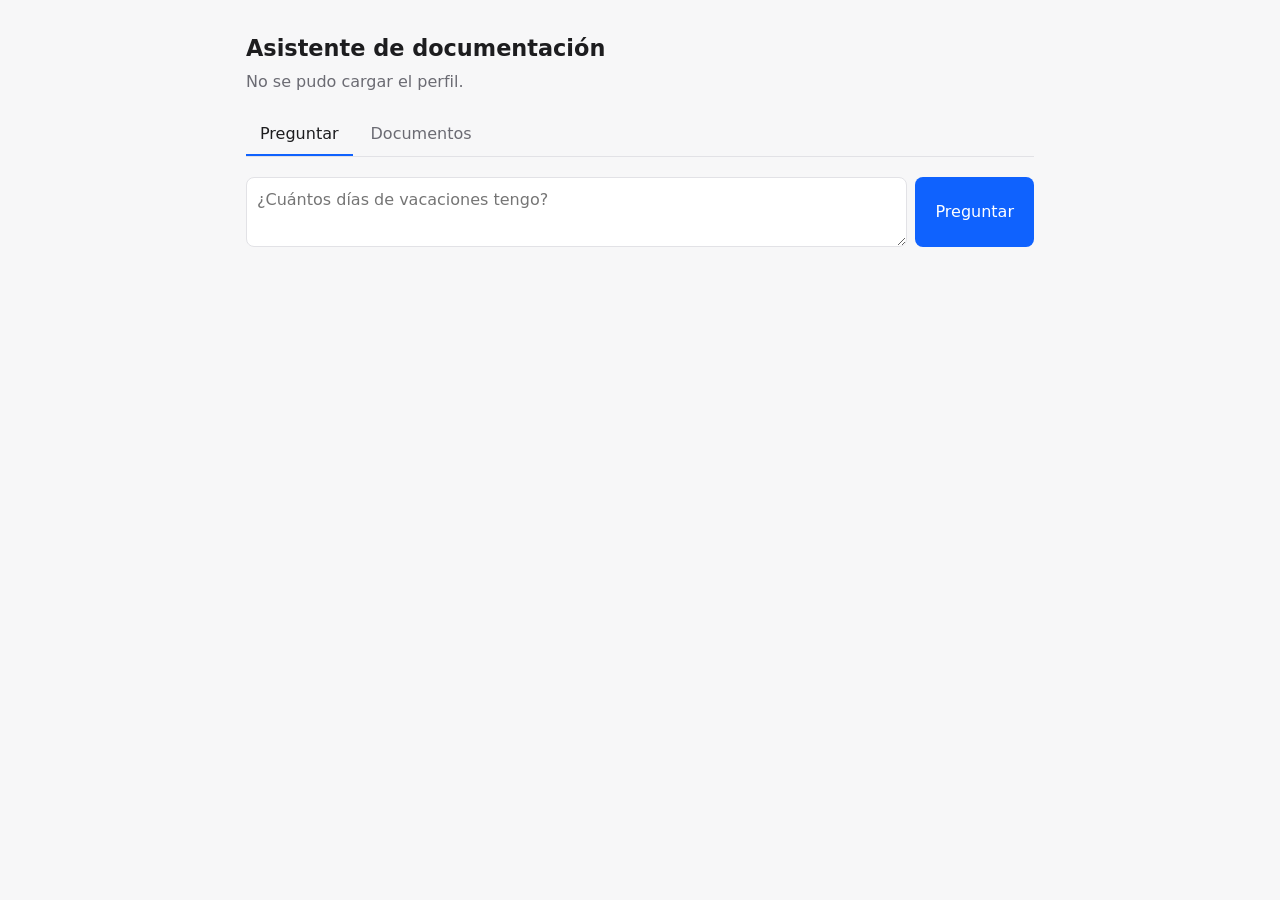
==== web/html/index.html @ ad0f02f4 "feat(web): pestaña Documentos para subir, listar y eliminar; endpoint /yo; web solo en localhost Co-" ====
<!doctype html>
<html lang="es">
<head>
  <meta charset="utf-8">
  <meta name="viewport" content="width=device-width, initial-scale=1">
  <title>Asistente de documentación</title>
  <style>
    :root { --bg: #f7f7f8; --fg: #1d1d1f; --muted: #6b6b73; --card: #fff; --accent: #0f62fe;
      --border: #e2e2e6; --ok: #1a7f37; --warn: #9a6700; --err: #cf222e; }
    @media (prefers-color-scheme: dark) {
      :root { --bg: #141416; --fg: #ececf1; --muted: #9a9aa3; --card: #1e1e22; --accent: #78a9ff;
        --border: #2e2e34; --ok: #3fb950; --warn: #d29922; --err: #f85149; }
    }
    * { box-sizing: border-box; }
    body { margin: 0; font: 16px/1.5 system-ui, sans-serif; background: var(--bg); color: var(--fg); }
    main { max-width: 820px; margin: 0 auto; padding: 32px 16px; }
    h1 { font-size: 1.4rem; margin: 0 0 4px; }
    h2 { font-size: 1.05rem; margin: 0 0 12px; }
    p.sub { color: var(--muted); margin: 0 0 20px; }
    .tabs { display: flex; gap: 4px; border-bottom: 1px solid var(--border); margin-bottom: 20px; }
    .tabs button { background: none; border: 0; border-bottom: 2px solid transparent; padding: 8px 14px;
      font: inherit; color: var(--muted); cursor: pointer; }
    .tabs button[aria-selected="true"] { color: var(--fg); border-bottom-color: var(--accent); }
    [hidden] { display: none !important; }
    form { display: flex; gap: 8px; flex-wrap: wrap; align-items: stretch; }
    textarea, select, input[type="file"] { font: inherit; color: var(--fg); background: var(--card);
      border: 1px solid var(--border); border-radius: 8px; padding: 10px; }
    textarea { flex: 1 1 320px; resize: vertical; min-height: 48px; }
    input[type="file"] { flex: 1 1 260px; }
    button.primario { padding: 0 20px; min-height: 44px; border: 0; border-radius: 8px; background: var(--accent);
      color: #fff; font: inherit; cursor: pointer; }
    button:disabled { opacity: .6; cursor: wait; }
    .card { background: var(--card); border: 1px solid var(--border); border-radius: 8px; padding: 16px;
      margin-top: 16px; overflow-x: auto; }
    .aviso { color: var(--muted); font-style: italic; }
    .ok { color: var(--ok); } .warn { color: var(--warn); } .err { color: var(--err); }
    .citas { margin-top: 12px; font-size: .9rem; }
    .citas li { margin-bottom: 6px; }
    .mono { font-family: ui-monospace, monospace; font-size: .9em; }
    table { border-collapse: collapse; width: 100%; font-size: .92rem; }
    th, td { text-align: left; padding: 8px; border-top: 1px solid var(--border); vertical-align: top; }
    th { color: var(--muted); font-weight: 500; border-top: 0; }
    button.borrar { background: none; border: 1px solid var(--border); border-radius: 6px; padding: 4px 10px;
      color: var(--err); font: inherit; font-size: .85rem; cursor: pointer; }
    .ayuda { color: var(--muted); font-size: .88rem; margin: 8px 0 0; }
  </style>
</head>
<body>
  <main>
    <h1>Asistente de documentación</h1>
    <p class="sub" id="perfil">Cargando perfil…</p>

    <nav class="tabs" role="tablist">
      <button role="tab" id="tab-chat" aria-selected="true" aria-controls="panel-chat">Preguntar</button>
      <button role="tab" id="tab-docs" aria-selected="false" aria-controls="panel-docs">Documentos</button>
    </nav>

    <section id="panel-chat" role="tabpanel" aria-labelledby="tab-chat">
      <form id="form-chat">
        <textarea id="pregunta" maxlength="2000" required placeholder="¿Cuántos días de vacaciones tengo?"></textarea>
        <button class="primario" id="enviar" type="submit">Preguntar</button>
      </form>
      <div id="resultado" aria-live="polite"></div>
    </section>

    <section id="panel-docs" role="tabpanel" aria-labelledby="tab-docs" hidden>
      <div class="card" style="margin-top:0">
        <h2>Subir documento</h2>
        <form id="form-subir">
          <select id="grupo" required aria-label="Grupo"></select>
          <input id="archivo" type="file" accept=".md,.txt,text/markdown,text/plain" required aria-label="Archivo">
          <button class="primario" id="subir" type="submit">Subir</button>
        </form>
        <p class="ayuda">Formatos .md o .txt, UTF-8, hasta 1 MB. El grupo decide quién podrá verlo.
          Se rechazan documentos con instrucciones dirigidas al modelo o texto oculto.</p>
        <p class="ayuda" id="sin-edicion" hidden>No tienes permisos de edición en ningún grupo.</p>
        <div id="resultado-subida" aria-live="polite"></div>
      </div>

      <div class="card">
        <h2>Documentos visibles para ti</h2>
        <div id="lista-docs"><p class="aviso">Cargando…</p></div>
      </div>
    </section>
  </main>
  <script src="app.js"></script>
</body>
</html>
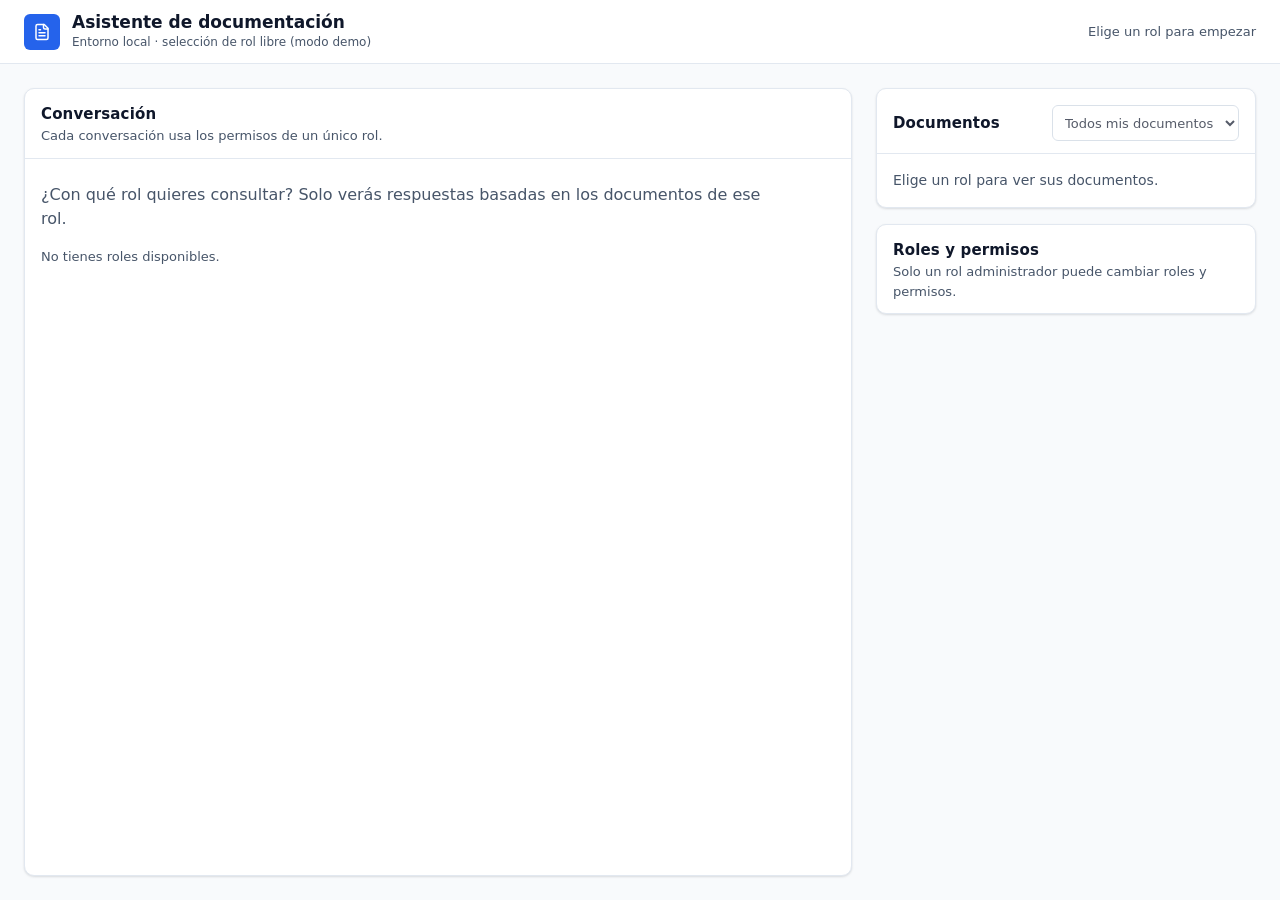
==== commit 63e562de: "feat(web): interfaz de una sola página con roles, historial con documentos consultados y administrac" ====
--- a/web/html/index.html
+++ b/web/html/index.html
@@ -4,85 +4,122 @@
   <meta charset="utf-8">
   <meta name="viewport" content="width=device-width, initial-scale=1">
   <title>Asistente de documentación</title>
-  <style>
-    :root { --bg: #f7f7f8; --fg: #1d1d1f; --muted: #6b6b73; --card: #fff; --accent: #0f62fe;
-      --border: #e2e2e6; --ok: #1a7f37; --warn: #9a6700; --err: #cf222e; }
-    @media (prefers-color-scheme: dark) {
-      :root { --bg: #141416; --fg: #ececf1; --muted: #9a9aa3; --card: #1e1e22; --accent: #78a9ff;
-        --border: #2e2e34; --ok: #3fb950; --warn: #d29922; --err: #f85149; }
-    }
-    * { box-sizing: border-box; }
-    body { margin: 0; font: 16px/1.5 system-ui, sans-serif; background: var(--bg); color: var(--fg); }
-    main { max-width: 820px; margin: 0 auto; padding: 32px 16px; }
-    h1 { font-size: 1.4rem; margin: 0 0 4px; }
-    h2 { font-size: 1.05rem; margin: 0 0 12px; }
-    p.sub { color: var(--muted); margin: 0 0 20px; }
-    .tabs { display: flex; gap: 4px; border-bottom: 1px solid var(--border); margin-bottom: 20px; }
-    .tabs button { background: none; border: 0; border-bottom: 2px solid transparent; padding: 8px 14px;
-      font: inherit; color: var(--muted); cursor: pointer; }
-    .tabs button[aria-selected="true"] { color: var(--fg); border-bottom-color: var(--accent); }
-    [hidden] { display: none !important; }
-    form { display: flex; gap: 8px; flex-wrap: wrap; align-items: stretch; }
-    textarea, select, input[type="file"] { font: inherit; color: var(--fg); background: var(--card);
-      border: 1px solid var(--border); border-radius: 8px; padding: 10px; }
-    textarea { flex: 1 1 320px; resize: vertical; min-height: 48px; }
-    input[type="file"] { flex: 1 1 260px; }
-    button.primario { padding: 0 20px; min-height: 44px; border: 0; border-radius: 8px; background: var(--accent);
-      color: #fff; font: inherit; cursor: pointer; }
-    button:disabled { opacity: .6; cursor: wait; }
-    .card { background: var(--card); border: 1px solid var(--border); border-radius: 8px; padding: 16px;
-      margin-top: 16px; overflow-x: auto; }
-    .aviso { color: var(--muted); font-style: italic; }
-    .ok { color: var(--ok); } .warn { color: var(--warn); } .err { color: var(--err); }
-    .citas { margin-top: 12px; font-size: .9rem; }
-    .citas li { margin-bottom: 6px; }
-    .mono { font-family: ui-monospace, monospace; font-size: .9em; }
-    table { border-collapse: collapse; width: 100%; font-size: .92rem; }
-    th, td { text-align: left; padding: 8px; border-top: 1px solid var(--border); vertical-align: top; }
-    th { color: var(--muted); font-weight: 500; border-top: 0; }
-    button.borrar { background: none; border: 1px solid var(--border); border-radius: 6px; padding: 4px 10px;
-      color: var(--err); font: inherit; font-size: .85rem; cursor: pointer; }
-    .ayuda { color: var(--muted); font-size: .88rem; margin: 8px 0 0; }
-  </style>
+  <link rel="stylesheet" href="app.css">
 </head>
 <body>
-  <main>
-    <h1>Asistente de documentación</h1>
-    <p class="sub" id="perfil">Cargando perfil…</p>
+  <!-- Iconos (trazos 2px, estilo Lucide) -->
+  <svg width="0" height="0" style="position:absolute" aria-hidden="true">
+    <symbol id="i-file" viewBox="0 0 24 24"><path d="M15 2H6a2 2 0 0 0-2 2v16a2 2 0 0 0 2 2h12a2 2 0 0 0 2-2V7Z"/><path d="M14 2v4a2 2 0 0 0 2 2h4"/><path d="M16 13H8"/><path d="M16 17H8"/><path d="M10 9H8"/></symbol>
+    <symbol id="i-upload" viewBox="0 0 24 24"><path d="M21 15v4a2 2 0 0 1-2 2H5a2 2 0 0 1-2-2v-4"/><path d="m17 8-5-5-5 5"/><path d="M12 3v12"/></symbol>
+    <symbol id="i-trash" viewBox="0 0 24 24"><path d="M3 6h18"/><path d="M19 6v14a2 2 0 0 1-2 2H7a2 2 0 0 1-2-2V6"/><path d="M8 6V4a2 2 0 0 1 2-2h4a2 2 0 0 1 2 2v2"/></symbol>
+    <symbol id="i-plus" viewBox="0 0 24 24"><path d="M5 12h14"/><path d="M12 5v14"/></symbol>
+    <symbol id="i-send" viewBox="0 0 24 24"><path d="m22 2-7 20-4-9-9-4Z"/><path d="M22 2 11 13"/></symbol>
+    <symbol id="i-check" viewBox="0 0 24 24"><path d="M20 6 9 17l-5-5"/></symbol>
+    <symbol id="i-alert" viewBox="0 0 24 24"><path d="m21.73 18-8-14a2 2 0 0 0-3.48 0l-8 14A2 2 0 0 0 4 21h16a2 2 0 0 0 1.73-3"/><path d="M12 9v4"/><path d="M12 17h.01"/></symbol>
+    <symbol id="i-ban" viewBox="0 0 24 24"><circle cx="12" cy="12" r="10"/><path d="m4.9 4.9 14.2 14.2"/></symbol>
+    <symbol id="i-info" viewBox="0 0 24 24"><circle cx="12" cy="12" r="10"/><path d="M12 16v-4"/><path d="M12 8h.01"/></symbol>
+    <symbol id="i-lock" viewBox="0 0 24 24"><rect width="18" height="11" x="3" y="11" rx="2"/><path d="M7 11V7a5 5 0 0 1 10 0v4"/></symbol>
+    <symbol id="i-users" viewBox="0 0 24 24"><path d="M16 21v-2a4 4 0 0 0-4-4H6a4 4 0 0 0-4 4v2"/><circle cx="9" cy="7" r="4"/><path d="M22 21v-2a4 4 0 0 0-3-3.87"/><path d="M16 3.13a4 4 0 0 1 0 7.75"/></symbol>
+    <symbol id="i-new" viewBox="0 0 24 24"><path d="M21 15a2 2 0 0 1-2 2H7l-4 4V5a2 2 0 0 1 2-2h14a2 2 0 0 1 2 2z"/><path d="M12 7v6"/><path d="M9 10h6"/></symbol>
+    <symbol id="i-refresh" viewBox="0 0 24 24"><path d="M3 12a9 9 0 0 1 15-6.7L21 8"/><path d="M21 3v5h-5"/><path d="M21 12a9 9 0 0 1-15 6.7L3 16"/><path d="M8 16H3v5"/></symbol>
+  </svg>
 
-    <nav class="tabs" role="tablist">
-      <button role="tab" id="tab-chat" aria-selected="true" aria-controls="panel-chat">Preguntar</button>
-      <button role="tab" id="tab-docs" aria-selected="false" aria-controls="panel-docs">Documentos</button>
-    </nav>
+  <a class="skip" href="#chat">Saltar a la conversación</a>
 
-    <section id="panel-chat" role="tabpanel" aria-labelledby="tab-chat">
-      <form id="form-chat">
-        <textarea id="pregunta" maxlength="2000" required placeholder="¿Cuántos días de vacaciones tengo?"></textarea>
-        <button class="primario" id="enviar" type="submit">Preguntar</button>
+  <header class="app-header">
+    <div class="brand">
+      <span class="brand-mark" aria-hidden="true"><svg class="icon"><use href="#i-file"/></svg></span>
+      <div>
+        <h1>Asistente de documentación</h1>
+        <p class="env">Entorno local · selección de rol libre (modo demo)</p>
+      </div>
+    </div>
+    <div class="header-actions" id="header-actions"></div>
+  </header>
+
+  <main class="layout">
+    <section class="panel chat" id="chat" aria-labelledby="chat-title" tabindex="-1">
+      <div class="panel-head">
+        <h2 id="chat-title">Conversación</h2>
+        <p class="panel-sub" id="chat-sub"></p>
+      </div>
+      <div class="chat-body" id="chat-body" aria-live="polite"></div>
+      <form class="composer" id="composer" hidden>
+        <label class="sr-only" for="pregunta">Pregunta</label>
+        <textarea id="pregunta" rows="2" maxlength="2000" required placeholder="Escribe tu pregunta sobre los documentos…"></textarea>
+        <div class="composer-foot">
+          <span class="hint" id="composer-hint"></span>
+          <button class="btn btn-primary" id="enviar" type="submit"><svg class="icon"><use href="#i-send"/></svg>Enviar</button>
+        </div>
       </form>
-      <div id="resultado" aria-live="polite"></div>
     </section>
 
-    <section id="panel-docs" role="tabpanel" aria-labelledby="tab-docs" hidden>
-      <div class="card" style="margin-top:0">
-        <h2>Subir documento</h2>
-        <form id="form-subir">
-          <select id="grupo" required aria-label="Grupo"></select>
-          <input id="archivo" type="file" accept=".md,.txt,text/markdown,text/plain" required aria-label="Archivo">
-          <button class="primario" id="subir" type="submit">Subir</button>
+    <aside class="side" aria-label="Documentos y roles">
+      <section class="panel" aria-labelledby="docs-title">
+        <div class="panel-head row">
+          <h2 id="docs-title">Documentos</h2>
+          <label class="filter">
+            <span class="sr-only">Filtrar por rol</span>
+            <select id="filtro-rol"></select>
+          </label>
+        </div>
+        <ul class="doc-list" id="doc-list"></ul>
+      </section>
+
+      <section class="panel" aria-labelledby="upload-title" id="upload-panel" hidden>
+        <div class="panel-head">
+          <h2 id="upload-title">Subir documento</h2>
+        </div>
+        <form class="upload" id="upload-form">
+          <label class="dropzone" for="archivo">
+            <svg class="icon icon-lg"><use href="#i-upload"/></svg>
+            <span><strong>Arrastra un archivo</strong> o haz clic para elegirlo</span>
+            <span class="hint">.md o .txt · UTF-8 · hasta 1 MB</span>
+            <input id="archivo" type="file" accept=".md,.txt,text/markdown,text/plain" class="sr-only">
+          </label>
+          <fieldset class="roles-pick">
+            <legend>Visible para</legend>
+            <div class="chips" id="roles-pick"></div>
+            <p class="hint" id="roles-pick-hint">Solo los roles marcados podrán consultarlo en el chat.</p>
+          </fieldset>
+          <button class="btn btn-primary btn-block" id="subir" type="submit"><svg class="icon"><use href="#i-upload"/></svg>Validar e indexar</button>
         </form>
-        <p class="ayuda">Formatos .md o .txt, UTF-8, hasta 1 MB. El grupo decide quién podrá verlo.
-          Se rechazan documentos con instrucciones dirigidas al modelo o texto oculto.</p>
-        <p class="ayuda" id="sin-edicion" hidden>No tienes permisos de edición en ningún grupo.</p>
-        <div id="resultado-subida" aria-live="polite"></div>
-      </div>
+        <h3 class="subhead">Últimas subidas</h3>
+        <ul class="results" id="upload-results"></ul>
+      </section>
 
-      <div class="card">
-        <h2>Documentos visibles para ti</h2>
-        <div id="lista-docs"><p class="aviso">Cargando…</p></div>
-      </div>
-    </section>
+      <section class="panel" aria-labelledby="roles-title">
+        <div class="panel-head">
+          <h2 id="roles-title">Roles y permisos</h2>
+          <p class="panel-sub" id="roles-sub"></p>
+        </div>
+        <ul class="role-list" id="role-list"></ul>
+        <details class="new-role" id="new-role" hidden>
+          <summary><svg class="icon"><use href="#i-plus"/></svg>Nuevo rol</summary>
+          <form class="stack" id="role-form">
+            <div class="field">
+              <label for="rol-nombre">Nombre</label>
+              <input id="rol-nombre" type="text" placeholder="Finanzas" maxlength="80" required>
+            </div>
+            <div class="field">
+              <label for="rol-id">Identificador</label>
+              <input id="rol-id" type="text" placeholder="finanzas" pattern="[a-z0-9][a-z0-9_\-]{0,63}" aria-describedby="rol-id-ayuda" required>
+              <p class="hint" id="rol-id-ayuda">Minúsculas, números y guiones. No se puede cambiar después.</p>
+            </div>
+            <div class="field">
+              <label for="rol-desc">Descripción</label>
+              <input id="rol-desc" type="text" placeholder="Presupuestos, facturación y gastos" maxlength="300">
+            </div>
+            <label class="check"><input type="checkbox" id="rol-gestion"> Puede gestionar documentos</label>
+            <label class="check"><input type="checkbox" id="rol-admin"> Puede administrar roles</label>
+            <p class="form-error" id="role-form-error" role="alert"></p>
+            <button class="btn btn-secondary" type="submit">Crear rol</button>
+          </form>
+        </details>
+      </section>
+    </aside>
   </main>
+
   <script src="app.js"></script>
 </body>
 </html>
--- a/web/html/app.css
+++ b/web/html/app.css
@@ -0,0 +1,309 @@
+/* Sistema de diseño: minimalista/funcional. Tokens semánticos; nunca hex en componentes. */
+:root {
+  --bg: #f8fafc;
+  --surface: #ffffff;
+  --surface-2: #f1f5f9;
+  --fg: #0f172a;
+  --fg-2: #475569;          /* texto secundario: 7.0:1 sobre --surface */
+  --border: #e2e8f0;
+  --border-strong: #cbd5e1;
+  --primary: #2563eb;       /* 5.2:1 sobre blanco */
+  --primary-hover: #1d4ed8;
+  --primary-soft: #eff6ff;
+  --on-primary: #ffffff;
+  --ok: #047857;            /* 5.5:1 */
+  --ok-soft: #ecfdf5;
+  --warn: #b45309;          /* 5.0:1 */
+  --warn-soft: #fffbeb;
+  --danger: #b91c1c;        /* 6.5:1 */
+  --danger-soft: #fef2f2;
+  --focus: #2563eb;
+  --shadow: 0 1px 2px rgb(15 23 42 / .06), 0 1px 3px rgb(15 23 42 / .08);
+  --radius: 10px;
+  --radius-sm: 6px;
+  --s1: 4px; --s2: 8px; --s3: 12px; --s4: 16px; --s5: 24px; --s6: 32px;
+  --font: ui-sans-serif, system-ui, -apple-system, "Segoe UI", Roboto, "Helvetica Neue", Arial, sans-serif;
+  --mono: ui-monospace, SFMono-Regular, Menlo, Consolas, monospace;
+  --t: 180ms cubic-bezier(.2, .8, .2, 1);
+  color-scheme: light dark;
+}
+
+@media (prefers-color-scheme: dark) {
+  :root {
+    --bg: #0b1120;
+    --surface: #111827;
+    --surface-2: #1e293b;
+    --fg: #e2e8f0;
+    --fg-2: #94a3b8;          /* 6.9:1 sobre --surface */
+    --border: #1f2a3d;
+    --border-strong: #334155;
+    --primary: #60a5fa;       /* 7.0:1 sobre --surface */
+    --primary-hover: #93c5fd;
+    --primary-soft: #172554;
+    --on-primary: #0b1120;
+    --ok: #34d399;
+    --ok-soft: #052e22;
+    --warn: #fbbf24;
+    --warn-soft: #2d1f04;
+    --danger: #f87171;
+    --danger-soft: #3b0d0d;
+    --focus: #93c5fd;
+    --shadow: 0 1px 2px rgb(0 0 0 / .4);
+  }
+}
+
+* { box-sizing: border-box; }
+[hidden] { display: none !important; }
+html { -webkit-text-size-adjust: 100%; }
+body {
+  margin: 0;
+  font: 16px/1.5 var(--font);
+  color: var(--fg);
+  background: var(--bg);
+  min-height: 100dvh;
+}
+h1, h2, h3 { margin: 0; line-height: 1.25; }
+h1 { font-size: 1.0625rem; font-weight: 650; }
+h2 { font-size: 0.9375rem; font-weight: 650; letter-spacing: .01em; }
+h3 { font-size: 0.8125rem; font-weight: 600; }
+p { margin: 0; }
+button, input, select, textarea { font: inherit; color: inherit; }
+.icon { width: 18px; height: 18px; flex: none; fill: none; stroke: currentColor; stroke-width: 2;
+  stroke-linecap: round; stroke-linejoin: round; }
+.icon-lg { width: 24px; height: 24px; }
+.sr-only { position: absolute; width: 1px; height: 1px; padding: 0; margin: -1px; overflow: hidden;
+  clip: rect(0 0 0 0); white-space: nowrap; border: 0; }
+.hint { font-size: .8125rem; color: var(--fg-2); }
+.mono { font-family: var(--mono); font-size: .8125rem; overflow-wrap: anywhere; }
+:focus-visible { outline: 2px solid var(--focus); outline-offset: 2px; border-radius: var(--radius-sm); }
+
+.skip { position: absolute; left: var(--s4); top: -100px; padding: var(--s2) var(--s3); background: var(--primary);
+  color: var(--on-primary); border-radius: var(--radius-sm); z-index: 100; }
+.skip:focus { top: var(--s2); }
+
+/* ------------------------------------------------------------ cabecera */
+.app-header { position: sticky; top: 0; z-index: 10; display: flex; align-items: center;
+  justify-content: space-between; gap: var(--s4); padding: var(--s3) var(--s5);
+  background: color-mix(in srgb, var(--surface) 92%, transparent); backdrop-filter: blur(8px);
+  border-bottom: 1px solid var(--border); }
+.brand { display: flex; align-items: center; gap: var(--s3); min-width: 0; }
+.brand-mark { display: grid; place-items: center; width: 36px; height: 36px; border-radius: var(--radius-sm);
+  background: var(--primary); color: var(--on-primary); }
+.env { font-size: .75rem; color: var(--fg-2); }
+.header-actions { display: flex; align-items: center; gap: var(--s2); flex-wrap: wrap; justify-content: flex-end; }
+
+.role-chip { display: inline-flex; align-items: center; gap: var(--s2); min-height: 40px; padding: 0 var(--s3);
+  border: 1px solid var(--border-strong); border-radius: 999px; background: var(--surface-2); font-size: .875rem; }
+.role-chip .icon { color: var(--primary); }
+
+/* ------------------------------------------------------------ botones y campos */
+.btn { display: inline-flex; align-items: center; justify-content: center; gap: var(--s2); min-height: 44px;
+  padding: 0 var(--s4); border-radius: var(--radius-sm); border: 1px solid transparent; font-weight: 550;
+  font-size: .9375rem; cursor: pointer; transition: background-color var(--t), border-color var(--t), color var(--t); }
+.btn-primary { background: var(--primary); color: var(--on-primary); }
+.btn-primary:hover { background: var(--primary-hover); }
+.btn-secondary { background: var(--surface); border-color: var(--border-strong); color: var(--fg); }
+.btn-secondary:hover { background: var(--surface-2); }
+.btn-ghost { background: transparent; color: var(--fg-2); }
+.btn-ghost:hover { background: var(--surface-2); color: var(--fg); }
+.btn-icon { width: 40px; min-height: 40px; padding: 0; }
+.btn-danger-ghost { background: transparent; color: var(--fg-2); }
+.btn-danger-ghost:hover { background: var(--danger-soft); color: var(--danger); }
+.btn-block { width: 100%; }
+.btn[disabled] { opacity: .45; cursor: not-allowed; }
+
+.field { display: grid; gap: var(--s1); }
+.field label, legend { font-size: .8125rem; font-weight: 600; }
+input[type="text"], select, textarea { width: 100%; min-height: 44px; padding: var(--s2) var(--s3);
+  border: 1px solid var(--border-strong); border-radius: var(--radius-sm); background: var(--surface);
+  transition: border-color var(--t); }
+input[type="text"]:hover, select:hover, textarea:hover { border-color: var(--fg-2); }
+.check { display: flex; align-items: center; gap: var(--s2); min-height: 44px; font-size: .875rem; cursor: pointer; }
+.check input { width: 18px; height: 18px; accent-color: var(--primary); }
+
+/* ------------------------------------------------------------ layout */
+.layout { display: grid; grid-template-columns: minmax(0, 1fr); gap: var(--s4); padding: var(--s4); max-width: 1440px; margin: 0 auto; }
+@media (min-width: 1024px) {
+  .layout { grid-template-columns: minmax(0, 1fr) 380px; align-items: start; padding: var(--s5); gap: var(--s5); }
+  .chat { position: sticky; top: 88px; height: calc(100dvh - 88px - var(--s5)); }
+}
+.side { display: grid; gap: var(--s4); align-content: start; }
+
+.panel { background: var(--surface); border: 1px solid var(--border); border-radius: var(--radius);
+  box-shadow: var(--shadow); min-width: 0; }
+.panel-head { padding: var(--s4) var(--s4) var(--s3); display: grid; gap: 2px; }
+.panel-head.row { display: flex; align-items: center; justify-content: space-between; gap: var(--s3); }
+.panel-sub { font-size: .8125rem; color: var(--fg-2); }
+.subhead { padding: var(--s3) var(--s4) var(--s2); color: var(--fg-2); text-transform: uppercase;
+  letter-spacing: .06em; font-size: .6875rem; border-top: 1px solid var(--border); }
+.filter select { min-height: 36px; width: auto; max-width: 200px; font-size: .8125rem; padding: 4px var(--s2); }
+
+/* ------------------------------------------------------------ chat */
+.chat { display: flex; flex-direction: column; min-height: 520px; }
+.chat-body { flex: 1; overflow-y: auto; padding: 0 var(--s4) var(--s4); display: flex; flex-direction: column; gap: var(--s4);
+  border-top: 1px solid var(--border); padding-top: var(--s4); }
+.composer { border-top: 1px solid var(--border); padding: var(--s3) var(--s4) var(--s4); display: grid; gap: var(--s2); }
+.composer textarea { resize: vertical; min-height: 64px; max-height: 200px; line-height: 1.5; }
+.composer-foot { display: flex; align-items: center; justify-content: space-between; gap: var(--s3); }
+
+.msg-user { overflow-wrap: anywhere; align-self: flex-end; max-width: min(560px, 85%); background: var(--primary-soft);
+  border: 1px solid color-mix(in srgb, var(--primary) 25%, transparent); border-radius: var(--radius) var(--radius) 2px var(--radius);
+  padding: var(--s2) var(--s3); }
+.msg-meta { font-size: .75rem; color: var(--fg-2); margin-bottom: 2px; }
+.msg-bot { max-width: 760px; min-width: 0; display: grid; gap: var(--s3); }
+.msg-bot .answer { line-height: 1.6; max-width: 70ch; }
+.cite { display: inline-grid; place-items: center; min-width: 20px; height: 20px; padding: 0 5px; margin: 0 1px;
+  border-radius: 5px; background: var(--primary-soft); color: var(--primary); font-size: .6875rem; font-weight: 700;
+  vertical-align: 2px; border: 0; cursor: pointer; font-variant-numeric: tabular-nums; }
+.cite:hover { background: var(--primary); color: var(--on-primary); }
+
+.sources { border: 1px solid var(--border); border-radius: var(--radius-sm); overflow: hidden; }
+.sources-head { display: flex; align-items: center; justify-content: space-between; gap: var(--s2);
+  padding: var(--s2) var(--s3); background: var(--surface-2); font-size: .75rem; font-weight: 600; color: var(--fg-2);
+  text-transform: uppercase; letter-spacing: .05em; }
+.source { display: grid; grid-template-columns: auto minmax(0, 1fr); gap: var(--s1) var(--s3); padding: var(--s3); border-top: 1px solid var(--border); }
+.source:first-of-type { border-top: 0; }
+.source-n { grid-row: span 2; display: grid; place-items: center; width: 24px; height: 24px; border-radius: 5px;
+  background: var(--primary-soft); color: var(--primary); font-size: .75rem; font-weight: 700; }
+.source-name { font-weight: 600; font-size: .875rem; overflow-wrap: anywhere; }
+.source-frag { font-size: .8125rem; color: var(--fg-2); display: -webkit-box; -webkit-line-clamp: 2;
+  -webkit-box-orient: vertical; overflow: hidden; }
+
+.consulted { display: flex; flex-wrap: wrap; align-items: center; gap: var(--s2); font-size: .8125rem; }
+.consulted-label { color: var(--fg-2); font-weight: 600; margin-right: 2px; }
+.doc-pill { display: inline-flex; align-items: center; gap: 6px; min-height: 28px; padding: 0 var(--s2);
+  border-radius: 999px; border: 1px solid var(--border-strong); background: var(--surface); font-size: .8125rem; }
+.doc-pill .icon { width: 14px; height: 14px; }
+.doc-pill.cited { border-color: color-mix(in srgb, var(--ok) 45%, transparent); background: var(--ok-soft); }
+.doc-pill.cited .icon { color: var(--ok); }
+.discarded { display: inline-flex; align-items: center; gap: 6px; color: var(--fg-2); }
+.discarded .icon { width: 14px; height: 14px; }
+
+.notice { display: grid; grid-template-columns: auto 1fr; gap: var(--s1) var(--s3); padding: var(--s3) var(--s4);
+  border-radius: var(--radius-sm); border: 1px solid var(--border); background: var(--surface-2); max-width: 760px; }
+.notice .icon { margin-top: 2px; }
+.notice strong { font-size: .9375rem; }
+.notice p { grid-column: 2; font-size: .875rem; color: var(--fg-2); }
+.notice .actions { grid-column: 2; margin-top: var(--s2); }
+.notice.info .icon { color: var(--primary); }
+.notice.warn { background: var(--warn-soft); border-color: color-mix(in srgb, var(--warn) 40%, transparent); }
+.notice.warn .icon { color: var(--warn); }
+.notice.danger { background: var(--danger-soft); border-color: color-mix(in srgb, var(--danger) 40%, transparent); }
+.notice.danger .icon { color: var(--danger); }
+
+.skeleton { display: grid; gap: var(--s2); max-width: 620px; }
+.skeleton span { height: 12px; border-radius: 6px; background: linear-gradient(90deg, var(--surface-2), var(--border), var(--surface-2));
+  background-size: 200% 100%; animation: shimmer 1.4s ease-in-out infinite; }
+.skeleton span:nth-child(2) { width: 88%; } .skeleton span:nth-child(3) { width: 64%; }
+.status-line { display: flex; align-items: center; gap: var(--s2); font-size: .8125rem; color: var(--fg-2); }
+.spinner { width: 14px; height: 14px; border: 2px solid var(--border-strong); border-top-color: var(--primary);
+  border-radius: 50%; animation: spin .8s linear infinite; }
+@keyframes shimmer { to { background-position: -200% 0; } }
+@keyframes spin { to { transform: rotate(360deg); } }
+
+/* selector de rol (estado sin rol) */
+.role-picker { display: grid; gap: var(--s4); padding: var(--s2) 0; max-width: 720px; }
+.role-picker > p { color: var(--fg-2); }
+.role-cards { display: grid; gap: var(--s3); grid-template-columns: repeat(auto-fill, minmax(220px, 1fr)); }
+.role-card { display: grid; gap: var(--s2); align-content: start; text-align: left; padding: var(--s4); min-height: 44px;
+  border: 1px solid var(--border-strong); border-radius: var(--radius); background: var(--surface); cursor: pointer;
+  transition: border-color var(--t), box-shadow var(--t), transform var(--t); }
+.role-card:hover { border-color: var(--primary); box-shadow: 0 0 0 3px var(--primary-soft); }
+.role-card:active { transform: scale(.99); }
+.role-card-title { display: flex; align-items: center; gap: var(--s2); font-weight: 650; }
+.role-card-title .icon { color: var(--primary); }
+.role-card p { font-size: .8125rem; color: var(--fg-2); }
+.role-card .meta { display: flex; flex-wrap: wrap; gap: var(--s2); font-size: .75rem; color: var(--fg-2); }
+
+.empty { display: grid; gap: var(--s3); justify-items: start; max-width: 560px; padding: var(--s4) 0; }
+.empty .suggestions { display: flex; flex-wrap: wrap; gap: var(--s2); }
+.suggestion { min-height: 36px; padding: 0 var(--s3); border-radius: 999px; border: 1px solid var(--border-strong);
+  background: var(--surface); font-size: .8125rem; cursor: pointer; }
+.suggestion:hover { border-color: var(--primary); color: var(--primary); }
+
+/* ------------------------------------------------------------ badges de rol */
+.badge { display: inline-flex; align-items: center; min-height: 22px; padding: 0 var(--s2); border-radius: 999px;
+  font-size: .75rem; font-weight: 550; background: var(--surface-2); border: 1px solid var(--border); color: var(--fg-2); }
+.badge.accent { background: var(--primary-soft); color: var(--primary); border-color: transparent; }
+
+/* ------------------------------------------------------------ documentos */
+.doc-list, .results, .role-list { list-style: none; margin: 0; padding: 0; }
+.doc { display: grid; grid-template-columns: auto minmax(0, 1fr) auto; gap: var(--s1) var(--s3); align-items: start;
+  padding: var(--s3) var(--s4); border-top: 1px solid var(--border); }
+.doc > .icon { margin-top: 2px; color: var(--fg-2); }
+.doc-title { font-weight: 600; font-size: .875rem; overflow-wrap: anywhere; }
+.doc-meta { grid-column: 2; display: flex; flex-wrap: wrap; align-items: center; gap: var(--s1) var(--s2); font-size: .75rem; color: var(--fg-2); }
+.doc-actions { grid-row: span 2; }
+.doc.locked { opacity: .9; }
+.doc-empty { padding: var(--s4); border-top: 1px solid var(--border); font-size: .875rem; color: var(--fg-2); }
+
+.upload { display: grid; gap: var(--s4); padding: 0 var(--s4) var(--s4); }
+.dropzone { display: grid; justify-items: center; gap: var(--s1); text-align: center; padding: var(--s5) var(--s4);
+  border: 1.5px dashed var(--border-strong); border-radius: var(--radius); background: var(--surface-2); cursor: pointer;
+  transition: border-color var(--t), background-color var(--t); font-size: .875rem; }
+.dropzone .icon { color: var(--primary); }
+.dropzone:hover, .dropzone.over { border-color: var(--primary); background: var(--primary-soft); }
+.dropzone:focus-within { outline: 2px solid var(--focus); outline-offset: 2px; }
+.dropzone .file-chosen { font-family: var(--mono); font-size: .8125rem; color: var(--fg); }
+.roles-pick { border: 0; padding: 0; margin: 0; display: grid; gap: var(--s2); }
+.chips { display: flex; flex-wrap: wrap; gap: var(--s2); }
+.chip { position: relative; }
+.chip input { position: absolute; opacity: 0; inset: 0; cursor: pointer; }
+.chip span { display: inline-flex; align-items: center; gap: 6px; min-height: 36px; padding: 0 var(--s3);
+  border: 1px solid var(--border-strong); border-radius: 999px; font-size: .8125rem; background: var(--surface);
+  transition: background-color var(--t), border-color var(--t); }
+.chip span .icon { width: 14px; height: 14px; display: none; }
+.chip input:checked + span { background: var(--primary-soft); border-color: var(--primary); color: var(--primary); font-weight: 600; }
+.chip input:checked + span .icon { display: inline; }
+.chip input:focus-visible + span { outline: 2px solid var(--focus); outline-offset: 2px; }
+
+.result { display: grid; grid-template-columns: auto minmax(0, 1fr); gap: 2px var(--s3); padding: var(--s3) var(--s4); border-top: 1px solid var(--border); }
+.result:first-child { border-top: 0; }
+.result .icon { margin-top: 2px; }
+.result-title { font-size: .875rem; font-weight: 600; }
+.result-doc { grid-column: 2; font-family: var(--mono); font-size: .75rem; color: var(--fg-2); overflow-wrap: anywhere; }
+.result ul { grid-column: 2; margin: var(--s1) 0 0; padding-left: 18px; font-size: .8125rem; color: var(--fg-2); }
+.result .actions { grid-column: 2; margin-top: var(--s2); }
+.result.ok .icon { color: var(--ok); } .result.ok .result-title { color: var(--ok); }
+.result.info .icon { color: var(--primary); }
+.result.warn .icon { color: var(--warn); } .result.warn .result-title { color: var(--warn); }
+.result.danger .icon { color: var(--danger); } .result.danger .result-title { color: var(--danger); }
+
+/* ------------------------------------------------------------ roles */
+.role-item { display: grid; grid-template-columns: minmax(0, 1fr) auto; gap: 2px var(--s3); padding: var(--s3) var(--s4); border-top: 1px solid var(--border); }
+.role-item-name { font-weight: 600; font-size: .875rem; }
+.role-item-desc { font-size: .8125rem; color: var(--fg-2); }
+.role-item .badges { grid-row: span 2; display: flex; flex-wrap: wrap; gap: var(--s1); align-content: start; justify-content: flex-end; }
+.new-role { border-top: 1px solid var(--border); }
+.new-role summary { display: flex; align-items: center; gap: var(--s2); min-height: 48px; padding: 0 var(--s4); cursor: pointer;
+  font-weight: 600; font-size: .875rem; color: var(--primary); list-style: none; }
+.new-role summary::-webkit-details-marker { display: none; }
+.stack { display: grid; gap: var(--s3); padding: 0 var(--s4) var(--s4); }
+
+/* ------------------------------------------------------------ móvil */
+@media (max-width: 640px) {
+  .app-header { padding: var(--s3) var(--s4); flex-wrap: wrap; }
+  .env { display: none; }
+  .header-actions { width: 100%; justify-content: flex-start; }
+  .header-actions .role-chip { flex: 1 1 100%; }
+  .layout { padding: var(--s3); }
+  .panel-head.row { flex-wrap: wrap; }
+  .msg-user { max-width: 92%; }
+  .chat { min-height: 0; }
+}
+
+@media (prefers-reduced-motion: reduce) {
+  *, *::before, *::after { animation-duration: .01ms !important; animation-iteration-count: 1 !important;
+    transition-duration: .01ms !important; }
+}
+
+/* ------------------------------------------------------------ administración de roles */
+.role-edit { display: grid; gap: var(--s3); padding: var(--s3) var(--s4) var(--s4); border-top: 1px solid var(--border);
+  background: var(--surface-2); }
+.role-edit h3 { font-size: .8125rem; }
+.role-edit .chips { gap: var(--s1) var(--s2); }
+.role-edit .row { display: flex; flex-wrap: wrap; gap: var(--s2); justify-content: flex-end; }
+.role-item.inactive .role-item-name { color: var(--fg-2); text-decoration: line-through; }
+.role-item button.link { background: none; border: 0; padding: 0; color: var(--primary); font: inherit;
+  font-size: .8125rem; font-weight: 600; cursor: pointer; min-height: 32px; }
+.form-error { color: var(--danger); font-size: .8125rem; }
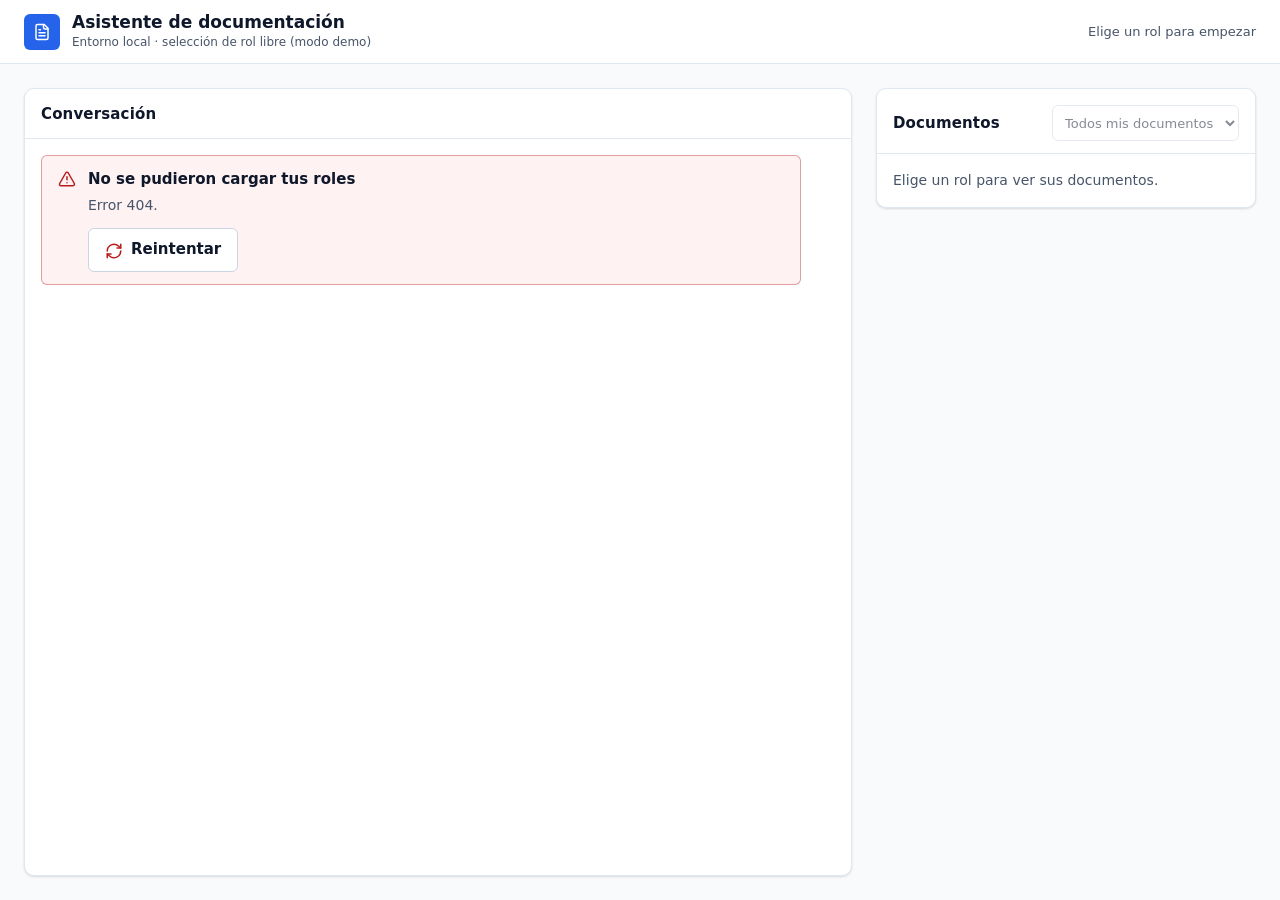
==== commit 3cc63dfd: "feat(ui): historial de conversaciones, avisos en línea y mejoras de UX - Panel «Tus conversaciones» " ====
--- a/web/html/index.html
+++ b/web/html/index.html
@@ -21,6 +21,9 @@
     <symbol id="i-lock" viewBox="0 0 24 24"><rect width="18" height="11" x="3" y="11" rx="2"/><path d="M7 11V7a5 5 0 0 1 10 0v4"/></symbol>
     <symbol id="i-users" viewBox="0 0 24 24"><path d="M16 21v-2a4 4 0 0 0-4-4H6a4 4 0 0 0-4 4v2"/><circle cx="9" cy="7" r="4"/><path d="M22 21v-2a4 4 0 0 0-3-3.87"/><path d="M16 3.13a4 4 0 0 1 0 7.75"/></symbol>
     <symbol id="i-new" viewBox="0 0 24 24"><path d="M21 15a2 2 0 0 1-2 2H7l-4 4V5a2 2 0 0 1 2-2h14a2 2 0 0 1 2 2z"/><path d="M12 7v6"/><path d="M9 10h6"/></symbol>
+    <symbol id="i-up" viewBox="0 0 24 24"><path d="M7 10v12"/><path d="M15 5.88 14 10h5.83a2 2 0 0 1 1.92 2.56l-2.33 8A2 2 0 0 1 17.5 22H4a2 2 0 0 1-2-2v-8a2 2 0 0 1 2-2h2.76a2 2 0 0 0 1.79-1.11L12 2a3.13 3.13 0 0 1 3 3.88Z"/></symbol>
+    <symbol id="i-down" viewBox="0 0 24 24"><path d="M17 14V2"/><path d="M9 18.12 10 14H4.17a2 2 0 0 1-1.92-2.56l2.33-8A2 2 0 0 1 6.5 2H20a2 2 0 0 1 2 2v8a2 2 0 0 1-2 2h-2.76a2 2 0 0 0-1.79 1.11L12 22a3.13 3.13 0 0 1-3-3.88Z"/></symbol>
+    <symbol id="i-chat" viewBox="0 0 24 24"><path d="M7.9 20A9 9 0 1 0 4 16.1L2 22Z"/></symbol>
     <symbol id="i-refresh" viewBox="0 0 24 24"><path d="M3 12a9 9 0 0 1 15-6.7L21 8"/><path d="M21 3v5h-5"/><path d="M21 12a9 9 0 0 1-15 6.7L3 16"/><path d="M8 16H3v5"/></symbol>
   </svg>
 
@@ -54,7 +57,15 @@
       </form>
     </section>
 
-    <aside class="side" aria-label="Documentos y roles">
+    <aside class="side" aria-label="Conversaciones, documentos y roles">
+      <section class="panel" aria-labelledby="hist-title" id="hist-panel" hidden>
+        <div class="panel-head">
+          <h2 id="hist-title">Tus conversaciones</h2>
+          <p class="panel-sub" id="hist-sub"></p>
+        </div>
+        <ul class="conv-list" id="conv-list"></ul>
+      </section>
+
       <section class="panel" aria-labelledby="docs-title">
         <div class="panel-head row">
           <h2 id="docs-title">Documentos</h2>
@@ -88,7 +99,7 @@
         <ul class="results" id="upload-results"></ul>
       </section>
 
-      <section class="panel" aria-labelledby="roles-title">
+      <section class="panel" aria-labelledby="roles-title" id="roles-panel">
         <div class="panel-head">
           <h2 id="roles-title">Roles y permisos</h2>
           <p class="panel-sub" id="roles-sub"></p>
--- a/web/html/app.css
+++ b/web/html/app.css
@@ -282,7 +282,8 @@
 
 /* ------------------------------------------------------------ móvil */
 @media (max-width: 640px) {
-  .app-header { padding: var(--s3) var(--s4); flex-wrap: wrap; }
+  /* Cabecera no fija en móvil: con el rol y las acciones ocupa ~150px y taparía el chat. */
+  .app-header { position: static; padding: var(--s3) var(--s4); flex-wrap: wrap; }
   .env { display: none; }
   .header-actions { width: 100%; justify-content: flex-start; }
   .header-actions .role-chip { flex: 1 1 100%; }
@@ -307,3 +308,46 @@
 .role-item button.link { background: none; border: 0; padding: 0; color: var(--primary); font: inherit;
   font-size: .8125rem; font-weight: 600; cursor: pointer; min-height: 32px; }
 .form-error { color: var(--danger); font-size: .8125rem; }
+.role-item-edit { grid-column: 1; justify-self: start; }
+
+/* ------------------------------------------------------------ historial de conversaciones */
+.conv-list { list-style: none; margin: 0; padding: 0; max-height: 280px; overflow-y: auto; }
+.conv { display: grid; grid-template-columns: auto minmax(0, 1fr); gap: 2px var(--s3); width: 100%; min-height: 44px;
+  padding: var(--s3) var(--s4); border: 0; border-top: 1px solid var(--border); background: none; color: var(--fg);
+  font: inherit; text-align: left; cursor: pointer; transition: background var(--t); }
+.conv:hover { background: var(--surface-2); }
+.conv > .icon { grid-row: span 2; margin-top: 2px; color: var(--fg-2); }
+.conv-title { font-size: .875rem; font-weight: 600; overflow: hidden; text-overflow: ellipsis; white-space: nowrap; }
+.conv-meta { font-size: .75rem; color: var(--fg-2); }
+.conv[aria-current="true"] { background: var(--primary-soft); box-shadow: inset 3px 0 0 var(--primary); }
+.conv[aria-current="true"] > .icon { color: var(--primary); }
+
+select:disabled { opacity: .5; cursor: not-allowed; }
+.chat-body > .notice { margin-bottom: var(--s3); }
+
+/* ------------------------------------------------------------ feedback */
+.feedback { display: flex; flex-wrap: wrap; align-items: center; gap: var(--s2); font-size: .8125rem; color: var(--fg-2); }
+.feedback .btn-icon { width: 36px; min-height: 36px; border: 1px solid var(--border); background: var(--surface); color: var(--fg-2); }
+.feedback .btn-icon:hover { color: var(--fg); border-color: var(--border-strong); }
+.feedback .btn-icon[aria-pressed="true"].up { color: var(--ok); border-color: var(--ok); background: var(--ok-soft); }
+.feedback .btn-icon[aria-pressed="true"].down { color: var(--danger); border-color: var(--danger); background: var(--danger-soft); }
+.feedback form { display: flex; gap: var(--s2); flex: 1 1 280px; }
+.feedback input { flex: 1; min-height: 36px; }
+.feedback .gracias { color: var(--ok); }
+
+/* ------------------------------------------------------------ acciones (aprobación humana) */
+.acciones { display: grid; gap: var(--s3); max-width: 560px; }
+.accion { display: grid; gap: var(--s2); padding: var(--s3) var(--s4); border: 1px solid var(--border-strong);
+  border-left-width: 4px; border-radius: var(--radius-sm); background: var(--surface); }
+.accion.warn { border-left-color: var(--warn); }
+.accion.ok { border-left-color: var(--ok); }
+.accion.info { border-left-color: var(--border-strong); }
+.accion.danger { border-left-color: var(--danger); }
+.accion-head { display: flex; align-items: center; justify-content: space-between; gap: var(--s2); }
+.accion dl { display: grid; grid-template-columns: max-content 1fr; gap: 2px var(--s3); margin: 0; font-size: .875rem; }
+.accion dt { color: var(--fg-2); }
+.accion dd { margin: 0; overflow-wrap: anywhere; }
+.accion .row { display: flex; gap: var(--s2); justify-content: flex-end; }
+.badge.warn { background: var(--warn-soft); color: var(--warn); border-color: transparent; }
+.badge.ok { background: var(--ok-soft); color: var(--ok); border-color: transparent; }
+.badge.danger { background: var(--danger-soft); color: var(--danger); border-color: transparent; }
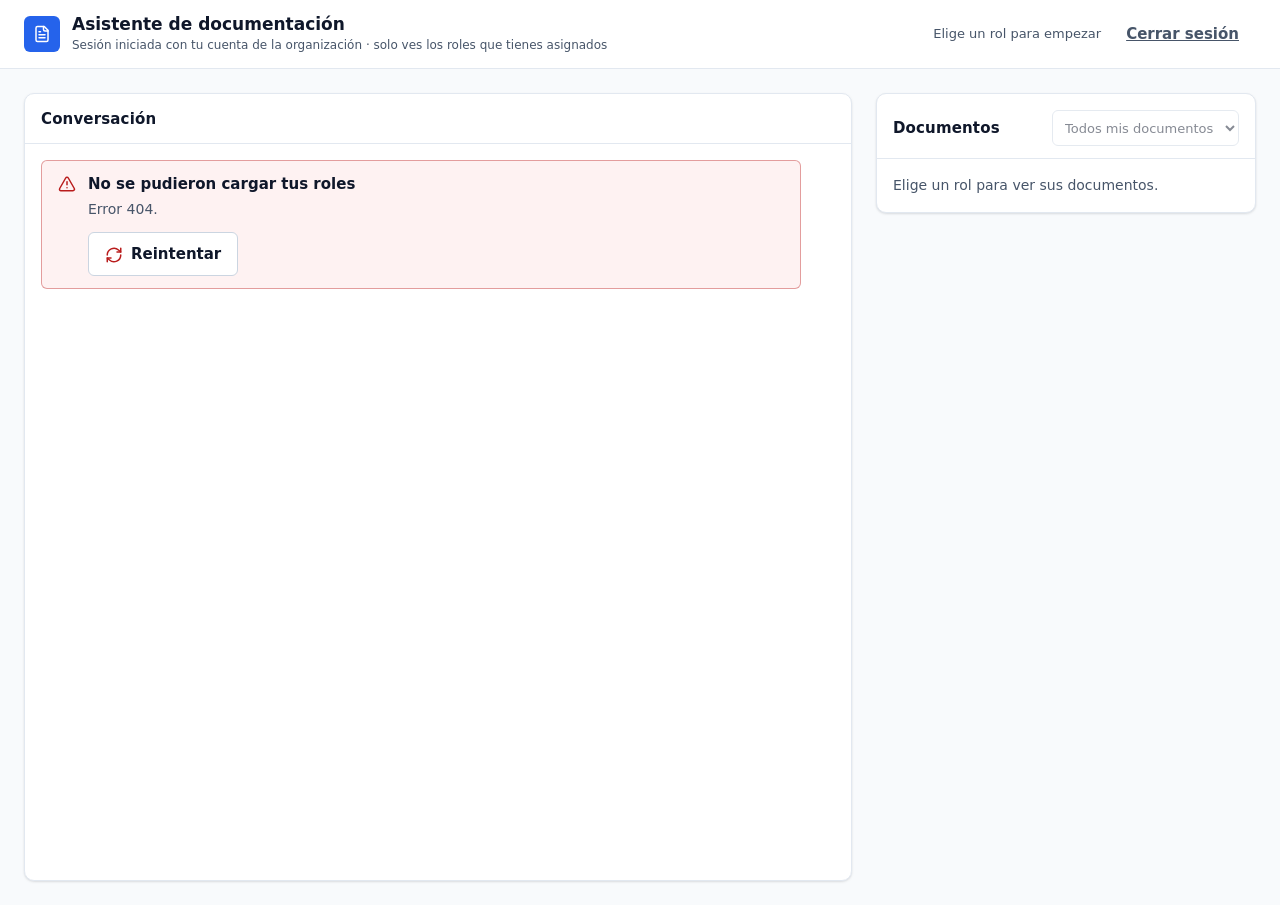
==== commit 048c9a78: "feat(login): login con GitHub vía Easy Auth y roles asignados a personas desde la app El tenant univ" ====
--- a/web/html/index.html
+++ b/web/html/index.html
@@ -24,6 +24,8 @@
     <symbol id="i-up" viewBox="0 0 24 24"><path d="M7 10v12"/><path d="M15 5.88 14 10h5.83a2 2 0 0 1 1.92 2.56l-2.33 8A2 2 0 0 1 17.5 22H4a2 2 0 0 1-2-2v-8a2 2 0 0 1 2-2h2.76a2 2 0 0 0 1.79-1.11L12 2a3.13 3.13 0 0 1 3 3.88Z"/></symbol>
     <symbol id="i-down" viewBox="0 0 24 24"><path d="M17 14V2"/><path d="M9 18.12 10 14H4.17a2 2 0 0 1-1.92-2.56l2.33-8A2 2 0 0 1 6.5 2H20a2 2 0 0 1 2 2v8a2 2 0 0 1-2 2h-2.76a2 2 0 0 0-1.79 1.11L12 22a3.13 3.13 0 0 1-3-3.88Z"/></symbol>
     <symbol id="i-chat" viewBox="0 0 24 24"><path d="M7.9 20A9 9 0 1 0 4 16.1L2 22Z"/></symbol>
+    <symbol id="i-x" viewBox="0 0 24 24"><path d="M18 6 6 18"/><path d="m6 6 12 12"/></symbol>
+    <symbol id="i-chevron" viewBox="0 0 24 24"><path d="m6 9 6 6 6-6"/></symbol>
     <symbol id="i-refresh" viewBox="0 0 24 24"><path d="M3 12a9 9 0 0 1 15-6.7L21 8"/><path d="M21 3v5h-5"/><path d="M21 12a9 9 0 0 1-15 6.7L3 16"/><path d="M8 16H3v5"/></symbol>
   </svg>
 
@@ -127,10 +129,28 @@
             <button class="btn btn-secondary" type="submit">Crear rol</button>
           </form>
         </details>
+        <details class="new-role" id="personas" hidden>
+          <summary><svg class="icon"><use href="#i-users"/></svg>Personas y sus roles</summary>
+          <div class="stack" id="personas-body"></div>
+        </details>
       </section>
     </aside>
   </main>
 
+  <!-- Visor de documentos citados: panel lateral (pantalla completa en móvil). -->
+  <dialog class="visor" id="visor" aria-labelledby="visor-titulo">
+    <div class="visor-head">
+      <div class="visor-titulos">
+        <h2 id="visor-titulo">Documento</h2>
+        <p class="mono hint" id="visor-id"></p>
+      </div>
+      <button class="btn btn-icon btn-ghost" id="visor-cerrar" type="button" aria-label="Cerrar documento">
+        <svg class="icon"><use href="#i-x"/></svg>
+      </button>
+    </div>
+    <div class="visor-body" id="visor-body"></div>
+  </dialog>
+
   <script src="app.js"></script>
 </body>
 </html>
--- a/web/html/app.css
+++ b/web/html/app.css
@@ -351,3 +351,66 @@
 .badge.warn { background: var(--warn-soft); color: var(--warn); border-color: transparent; }
 .badge.ok { background: var(--ok-soft); color: var(--ok); border-color: transparent; }
 .badge.danger { background: var(--danger-soft); color: var(--danger); border-color: transparent; }
+
+/* ------------------------------------------------------------ aclaración y consultas */
+.opciones { display: flex; flex-wrap: wrap; gap: var(--s2); }
+.opciones .opcion { min-height: 40px; font-weight: 500; text-align: left; }
+.consultas { font-size: .75rem; }
+
+/* ------------------------------------------------------------ escribiendo… */
+.msg-bot.typing { display: inline-flex; align-items: center; padding: var(--s3) var(--s4);
+  border-radius: 16px; background: var(--surface-2); width: fit-content; }
+.dots { display: inline-flex; gap: 5px; }
+.dots span { width: 7px; height: 7px; border-radius: 50%; background: var(--fg-2); opacity: .35;
+  animation: punto 1.2s ease-in-out infinite; }
+.dots span:nth-child(2) { animation-delay: .15s; }
+.dots span:nth-child(3) { animation-delay: .3s; }
+@keyframes punto { 0%, 60%, 100% { opacity: .35; transform: translateY(0); } 30% { opacity: 1; transform: translateY(-3px); } }
+@media (prefers-reduced-motion: reduce) { .dots span { animation: none; opacity: .6; } }
+
+/* ------------------------------------------------------------ fuentes plegadas */
+.sources { border: 0; display: grid; gap: var(--s2); max-width: 620px; }
+.sources-toggle { display: inline-flex; align-items: center; gap: var(--s2); width: fit-content; min-height: 36px;
+  padding: 0 var(--s3); border: 1px solid var(--border); border-radius: 999px; background: var(--surface);
+  color: var(--fg-2); font: inherit; font-size: .8125rem; font-weight: 600; cursor: pointer; transition: all var(--t); }
+.sources-toggle:hover { color: var(--fg); border-color: var(--border-strong); }
+.sources-toggle .chevron { width: 14px; height: 14px; transition: transform var(--t); }
+.sources-toggle[aria-expanded="true"] { color: var(--primary); border-color: var(--primary); background: var(--primary-soft); }
+.sources-toggle[aria-expanded="true"] .chevron { transform: rotate(180deg); }
+.sources-panel { display: grid; gap: var(--s1); padding: var(--s2); border: 1px solid var(--border);
+  border-radius: var(--radius-sm); background: var(--surface); }
+.source-doc { display: grid; grid-template-columns: auto minmax(0, 1fr) auto auto; align-items: center; gap: var(--s3);
+  min-height: 44px; padding: var(--s2) var(--s3); border: 0; border-radius: var(--radius-sm); background: none;
+  color: var(--fg); font: inherit; text-align: left; cursor: pointer; transition: background var(--t); }
+.source-doc:hover { background: var(--surface-2); }
+.source-doc > .icon { color: var(--primary); }
+.source-name { font-weight: 600; font-size: .875rem; overflow-wrap: anywhere; }
+.source-refs { font-size: .75rem; color: var(--fg-2); font-variant-numeric: tabular-nums; }
+.source-open { font-size: .8125rem; font-weight: 600; color: var(--primary); }
+.sources-panel .consultas { padding: var(--s1) var(--s3) 0; }
+
+/* ------------------------------------------------------------ visor de documentos */
+.visor { position: fixed; inset: 0 0 0 auto; width: min(560px, 100vw); max-width: 100vw; height: 100dvh;
+  max-height: 100dvh; margin: 0; padding: 0; border: 0; border-left: 1px solid var(--border);
+  background: var(--surface); color: var(--fg); box-shadow: -8px 0 24px rgb(15 23 42 / .12); }
+.visor[open] { display: flex; flex-direction: column; animation: entrar 200ms ease-out; }
+.visor::backdrop { background: rgb(15 23 42 / .45); }
+@keyframes entrar { from { transform: translateX(24px); opacity: 0; } to { transform: none; opacity: 1; } }
+.visor-head { display: flex; align-items: flex-start; justify-content: space-between; gap: var(--s3);
+  padding: var(--s4) var(--s5); border-bottom: 1px solid var(--border); }
+.visor-titulos h2 { font-size: 1.0625rem; }
+.visor-body { flex: 1; overflow-y: auto; padding: var(--s4) var(--s5) var(--s6, 32px); display: grid; gap: var(--s4);
+  align-content: start; line-height: 1.65; }
+.visor-body h3 { font-size: 1rem; margin: var(--s2) 0 0; }
+.visor-body h4 { font-size: .9375rem; margin: var(--s2) 0 0; }
+.visor-body p, .visor-body ul { margin: 0; }
+.visor-body ul { padding-left: 1.25rem; }
+.visor-frag { display: grid; gap: var(--s2); padding: var(--s3) var(--s4); border-radius: var(--radius-sm); }
+.visor-frag.citado { background: var(--primary-soft); box-shadow: inset 3px 0 0 var(--primary); }
+.visor-frag .badge { width: fit-content; }
+@media (max-width: 640px) { .visor { width: 100vw; border-left: 0; } }
+@media (prefers-reduced-motion: reduce) { .visor[open] { animation: none; } }
+.source-doc.info { cursor: default; }
+.source-doc.info:hover { background: none; }
+.source-doc.info > .icon { color: var(--fg-2); }
+.cite:disabled { cursor: default; }
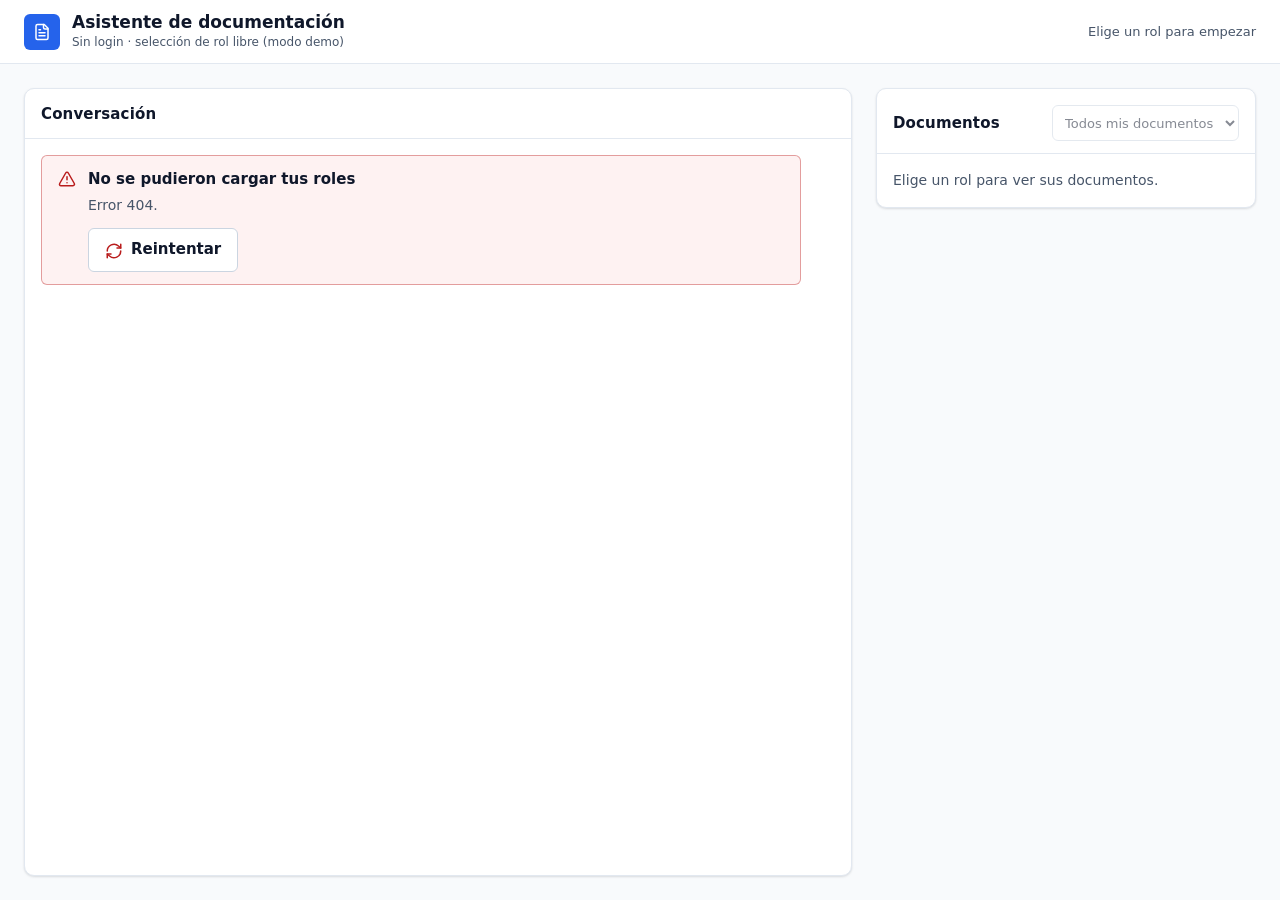
==== commit 248982ee: "fix(web): modo con o sin login según el servidor, no según el host; túnel SSH en servidores remotos " ====
--- a/web/html/index.html
+++ b/web/html/index.html
@@ -36,7 +36,7 @@
       <span class="brand-mark" aria-hidden="true"><svg class="icon"><use href="#i-file"/></svg></span>
       <div>
         <h1>Asistente de documentación</h1>
-        <p class="env">Entorno local · selección de rol libre (modo demo)</p>
+        <p class="env"></p>
       </div>
     </div>
     <div class="header-actions" id="header-actions"></div>
